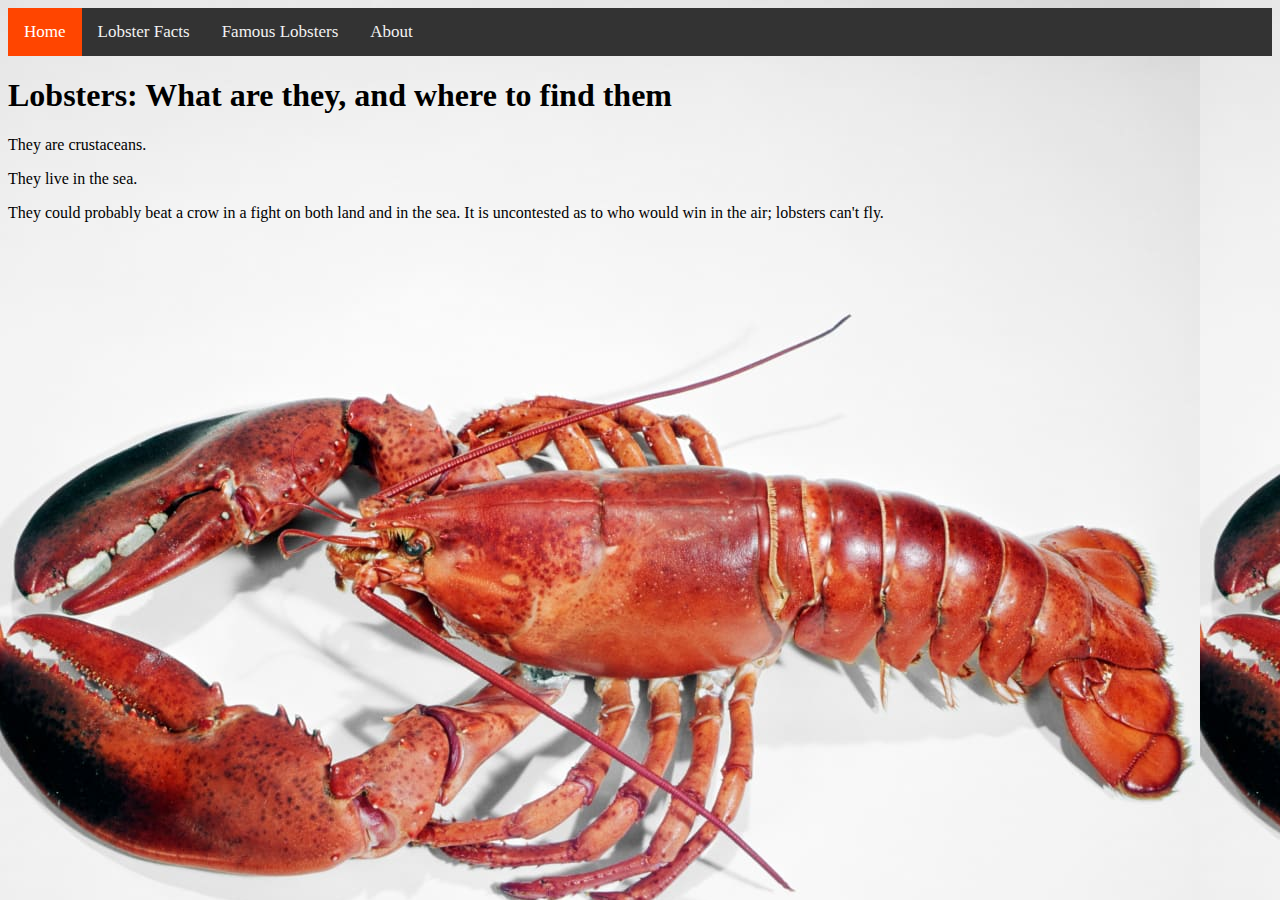
==== index.html @ f76c917d "Initial commit" ====
<!DOCTYPE html>
<html>
    <head>
        <title>Lobsters</title>
        <!--            STYLE TAGS -->
        <!--    keep style tags in the head
                classes start with .
                ids start with #
                Typically things are styled with classes
                and ids are used for very specific things, they can get complicated -->
        <link rel="stylesheet" href="style.css"/>
        <script src="logic.jss"></script>
    </head>
    <body>
        <div class="topnav">
            <a class="active" href="index.html">Home</a>
            <a href="lobster_facts.html">Lobster Facts</a>
            <a href="famous_lobsters.html">Famous Lobsters</a>
            <a href="about.html">About</a>
        </div>
        <div>
            <h1>Lobsters: What are they, and where to find them</h1>     
            <!-- Define which paragraphs have which classes and ids etc -->
            <p>They are crustaceans.</p>
            <p>They live in the sea.</p>
            <p>They could probably beat a crow in a fight on both land and in the sea. It is uncontested as to who would win in the air; lobsters can't fly.</p>
            <p id="hiddenText" class="blueText" style="display: none;">website using HTML</p>
    </body>
</html>
---- style.css ----
/* this things in here are selectors, e.g.  .class
                                            #id
                                            p (all paragraphs)
                                            * all elements */
h1{
    color: black;
    font-weight: bold;
    
}
.blueText{
    color: blue
}
#boldText{
    font-weight: bold;
}
body{
    background-image: url('lobster.jpeg');
}
*{
    font-family: Papyrus, fantasy;
}
.topnav {
    overflow: hidden;
    background-color: #333;
  }
  
  .topnav a {
    float: left;
    color: #f2f2f2;
    text-align: center;
    padding: 14px 16px;
    text-decoration: none;
    font-size: 17px;
  }
  
  .topnav a:hover {
    background-color: #ddd;
    color: black;
  }
  
  .topnav a.active {
    background-color: orangered;
    color: white;
  }
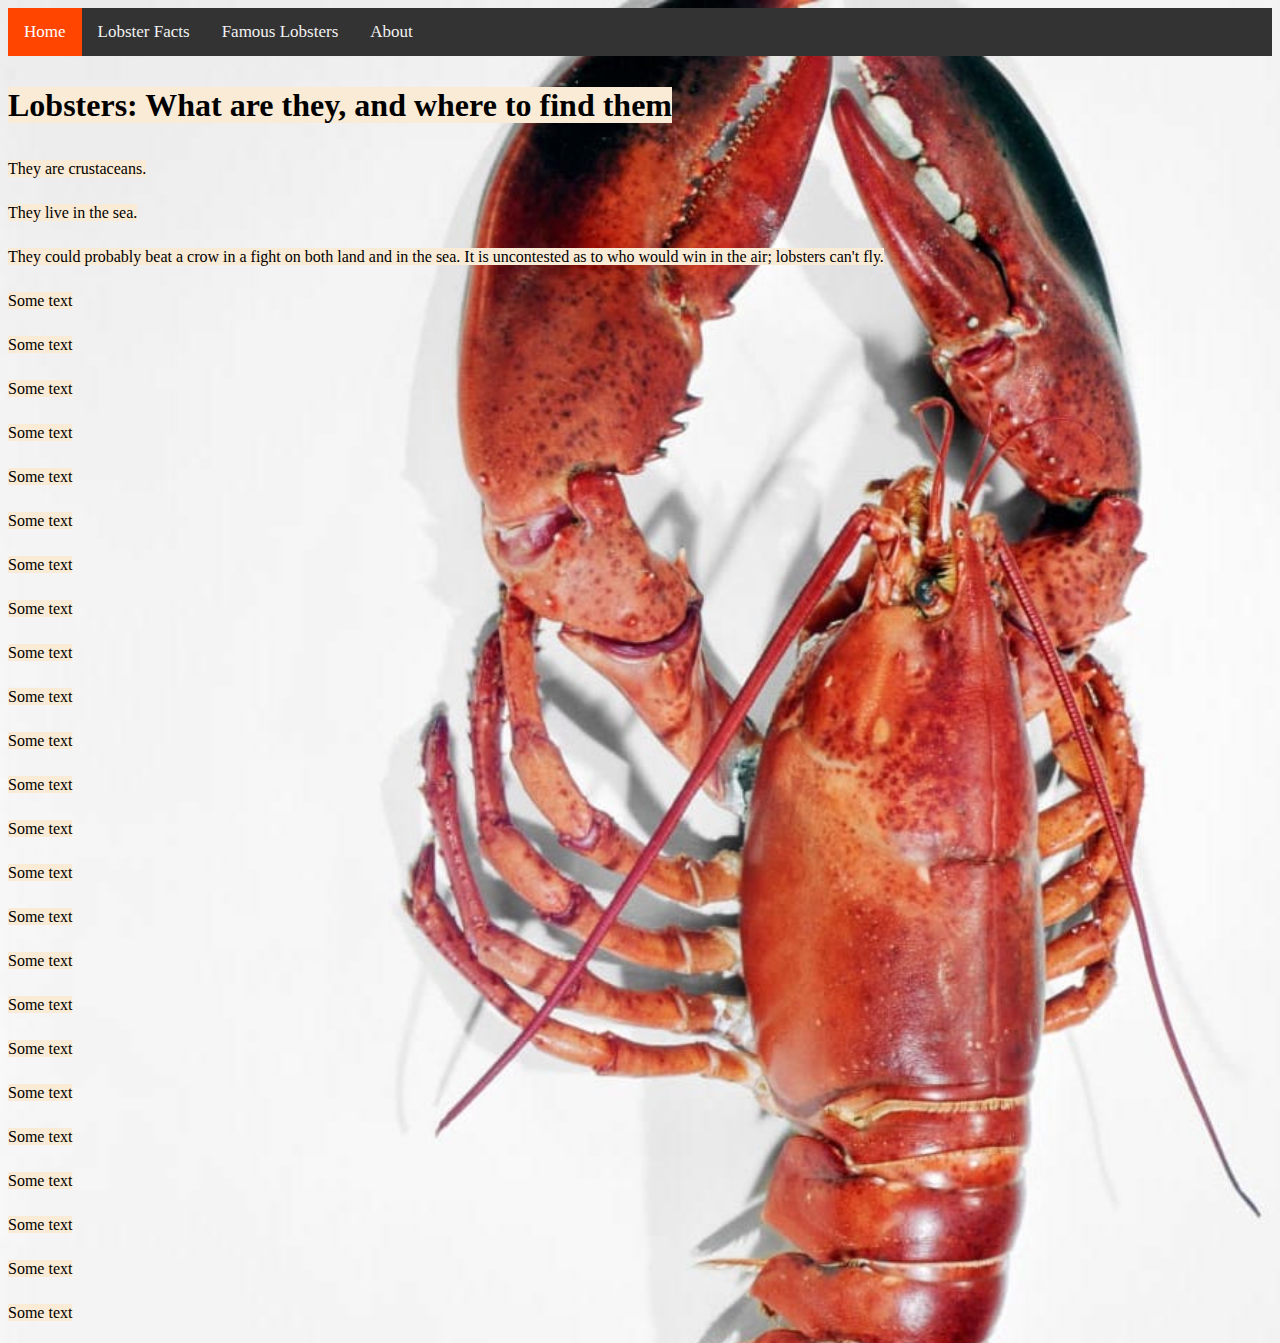
==== commit 2c063b38: "made changes to page content and style." ====
--- a/index.html
+++ b/index.html
@@ -19,11 +19,35 @@
             <a href="about.html">About</a>
         </div>
         <div>
-            <h1>Lobsters: What are they, and where to find them</h1>     
+            <h1><span class="whitebkgrdText">Lobsters: What are they, and where to find them</span></h1>     
             <!-- Define which paragraphs have which classes and ids etc -->
-            <p>They are crustaceans.</p>
-            <p>They live in the sea.</p>
-            <p>They could probably beat a crow in a fight on both land and in the sea. It is uncontested as to who would win in the air; lobsters can't fly.</p>
+            <p><span class="whitebkgrdText">They are crustaceans.</span></p>
+            <p><span class="whitebkgrdText">They live in the sea.</span></p>
+            <p><span class="whitebkgrdText">They could probably beat a crow in a fight on both land and in the sea. It is uncontested as to who would win in the air; lobsters can't fly.</span></p>
             <p id="hiddenText" class="blueText" style="display: none;">website using HTML</p>
+            <p><span>Some text</span></p>
+            <p><span>Some text</span></p>
+            <p><span>Some text</span></p>
+            <p><span>Some text</span></p>
+            <p><span>Some text</span></p>
+            <p><span>Some text</span></p>
+            <p><span>Some text</span></p>
+            <p><span>Some text</span></p>
+            <p><span>Some text</span></p>
+            <p><span>Some text</span></p>
+            <p><span>Some text</span></p>
+            <p><span>Some text</span></p>
+            <p><span>Some text</span></p>
+            <p><span>Some text</span></p>
+            <p><span>Some text</span></p>
+            <p><span>Some text</span></p>
+            <p><span>Some text</span></p>
+            <p><span>Some text</span></p>
+            <p><span>Some text</span></p>
+            <p><span>Some text</span></p>
+            <p><span>Some text</span></p>
+            <p><span>Some text</span></p>
+            <p><span>Some text</span></p>
+            <p><span>Some text</span></p>
     </body>
 </html>--- a/style.css
+++ b/style.css
@@ -7,14 +7,27 @@
     font-weight: bold;
     
 }
+span{
+  display: inline;
+  background-color: antiquewhite;
+  line-height: 1.75;
+}
 .blueText{
     color: blue
 }
 #boldText{
     font-weight: bold;
 }
+.whitebkgrdText{
+  display: inline;
+  background-color: antiquewhite;
+  line-height: 1.75;
+}
 body{
     background-image: url('lobster.jpeg');
+    background-size: 100%;
+    background-repeat: no-repeat;
+    background-attachment: fixed;
 }
 *{
     font-family: Papyrus, fantasy;
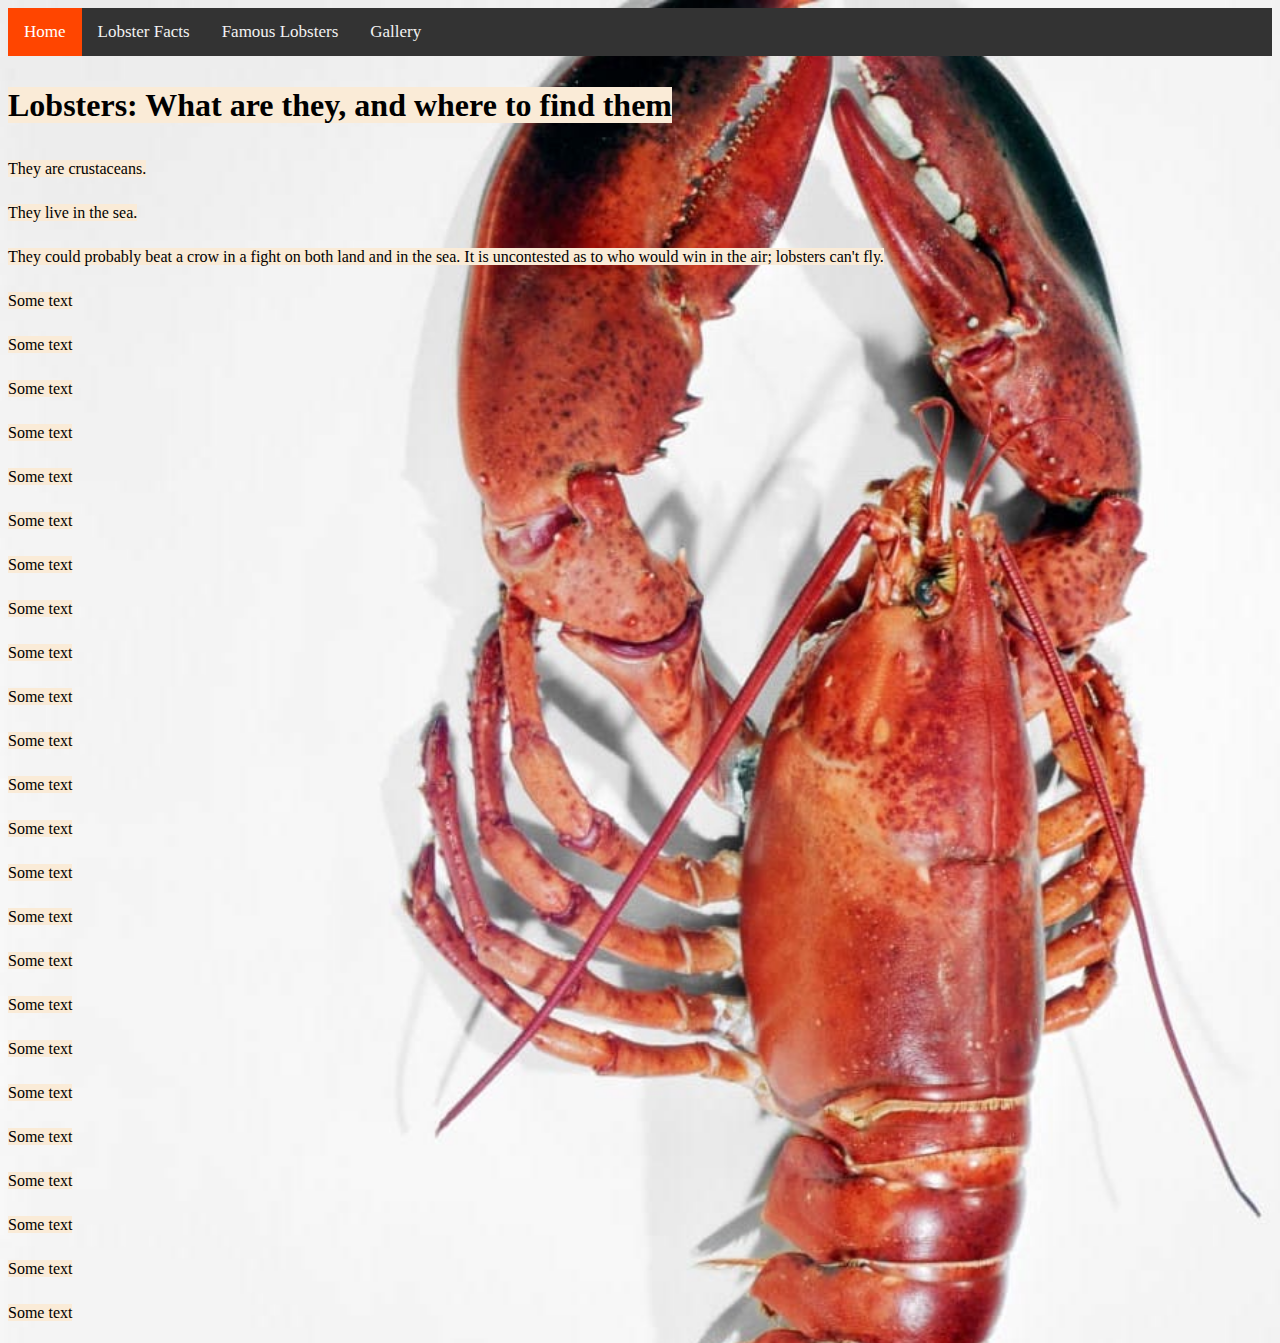
==== commit a2d65ebb: "Added a gallery. Gallery contains some image of lobster that are greyscale with a transition to colo" ====
--- a/index.html
+++ b/index.html
@@ -11,12 +11,12 @@
         <link rel="stylesheet" href="style.css"/>
         <script src="logic.jss"></script>
     </head>
-    <body>
+    <body class="bodyLob">
         <div class="topnav">
             <a class="active" href="index.html">Home</a>
             <a href="lobster_facts.html">Lobster Facts</a>
             <a href="famous_lobsters.html">Famous Lobsters</a>
-            <a href="about.html">About</a>
+            <a href="gallery.html">Gallery</a>
         </div>
         <div>
             <h1><span class="whitebkgrdText">Lobsters: What are they, and where to find them</span></h1>     
--- a/style.css
+++ b/style.css
@@ -23,7 +23,7 @@
   background-color: antiquewhite;
   line-height: 1.75;
 }
-body{
+.bodyLob{
     background-image: url('lobster.jpeg');
     background-size: 100%;
     background-repeat: no-repeat;
@@ -37,21 +37,68 @@
     background-color: #333;
   }
   
-  .topnav a {
-    float: left;
-    color: #f2f2f2;
-    text-align: center;
-    padding: 14px 16px;
-    text-decoration: none;
-    font-size: 17px;
+.topnav a {
+  float: left;
+  color: #f2f2f2;
+  text-align: center;
+  padding: 14px 16px;
+  text-decoration: none;
+  font-size: 17px;
+}
+
+.topnav a:hover {
+  background-color: #ddd;
+  color: black;
+}
+
+.topnav a.active {
+  background-color: orangered;
+  color: white;
+}
+#gallery {
+  line-height:0;
+  -webkit-column-count:5; /* split it into 5 columns */
+  -webkit-column-gap:5px; /* give it a 5px gap between columns */
+  -moz-column-count:5;
+  -moz-column-gap:5px;
+  column-count:5;
+  column-gap:5px;
+}
+#gallery img {
+  width: 100% !important;
+  height: auto !important;
+  margin-bottom:5px; /* to match column gap */
+  filter: grayscale(100%);
+  transition: filter 2s;
+}
+#gallery img:hover {
+  filter:none;
+}
+@media (max-width: 1200px) {
+  #gallery {
+   -moz-column-count:    4;
+   -webkit-column-count: 4;
+   column-count:         4;
   }
-  
-  .topnav a:hover {
-    background-color: #ddd;
-    color: black;
+}
+@media (max-width: 1000px) {
+  #gallery {
+   -moz-column-count:    3;
+   -webkit-column-count: 3;
+   column-count:         3;
   }
-  
-  .topnav a.active {
-    background-color: orangered;
-    color: white;
-  }+}
+@media (max-width: 800px) {
+  #gallery {
+   -moz-column-count:    2;
+   -webkit-column-count: 2;
+   column-count:         2;
+  }
+}
+@media (max-width: 400px) {
+  #gallery {
+   -moz-column-count:    1;
+   -webkit-column-count: 1;
+   column-count:         1;
+  }
+}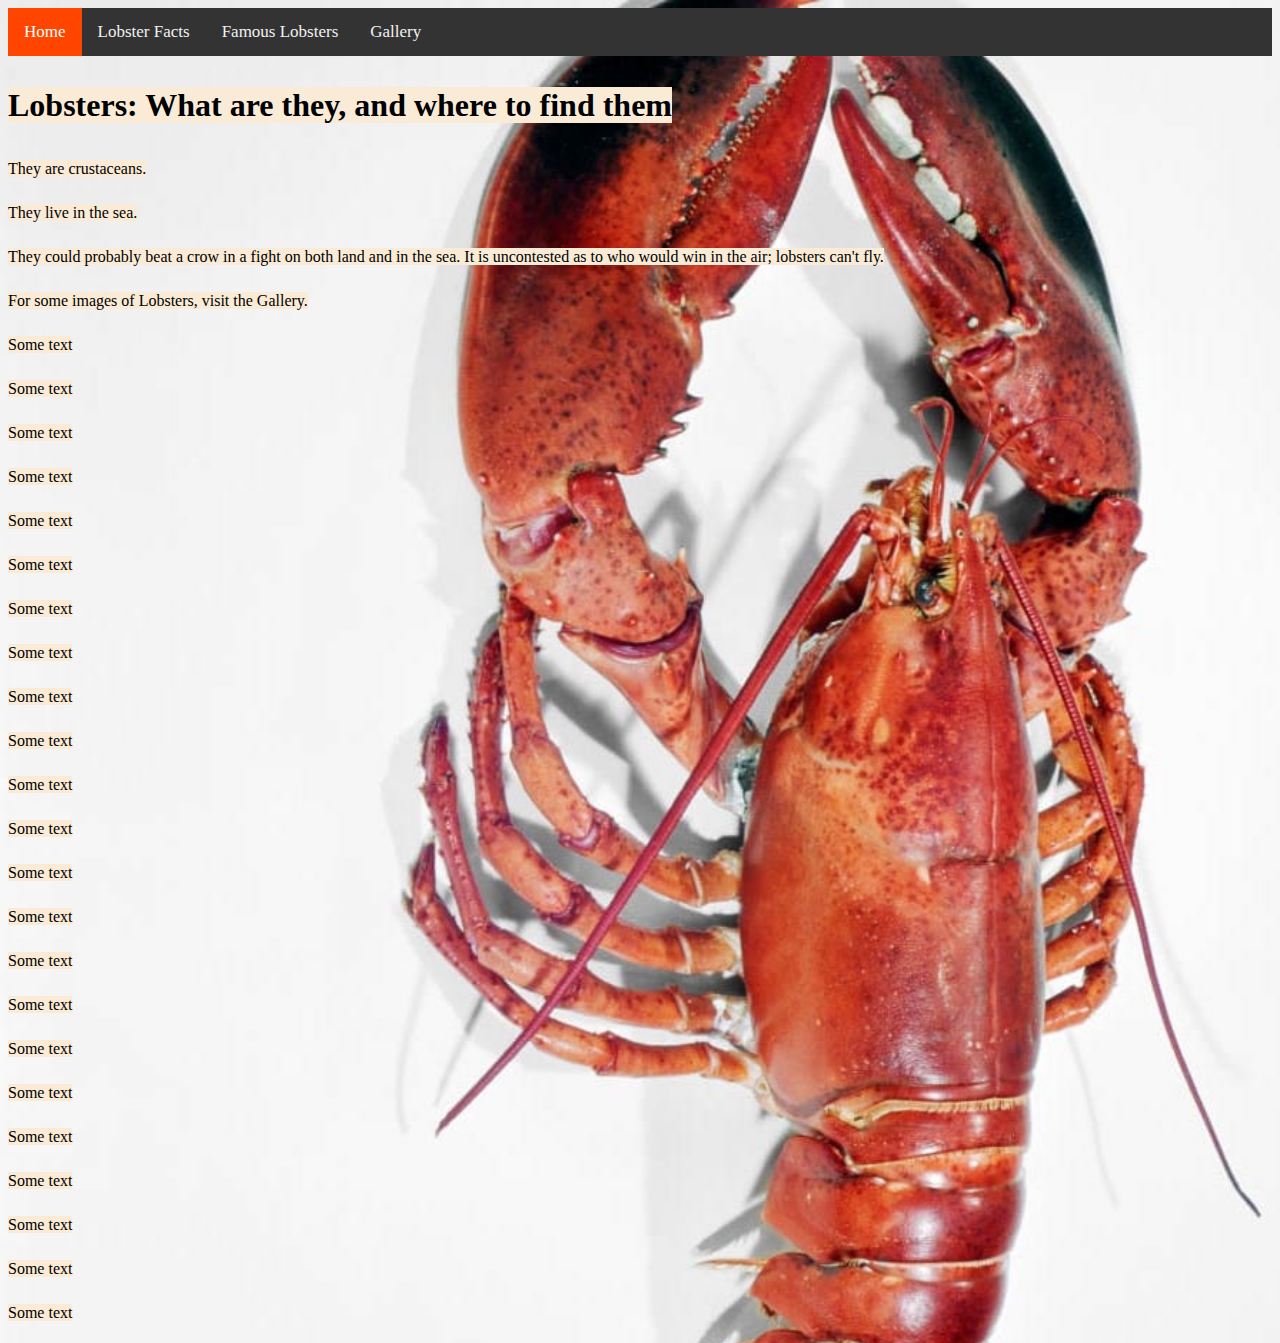
==== commit a88ec1f1: "Added content to index." ====
--- a/index.html
+++ b/index.html
@@ -25,7 +25,7 @@
             <p><span class="whitebkgrdText">They live in the sea.</span></p>
             <p><span class="whitebkgrdText">They could probably beat a crow in a fight on both land and in the sea. It is uncontested as to who would win in the air; lobsters can't fly.</span></p>
             <p id="hiddenText" class="blueText" style="display: none;">website using HTML</p>
-            <p><span>Some text</span></p>
+            <p><span>For some images of Lobsters, visit the Gallery.</span></p>
             <p><span>Some text</span></p>
             <p><span>Some text</span></p>
             <p><span>Some text</span></p>
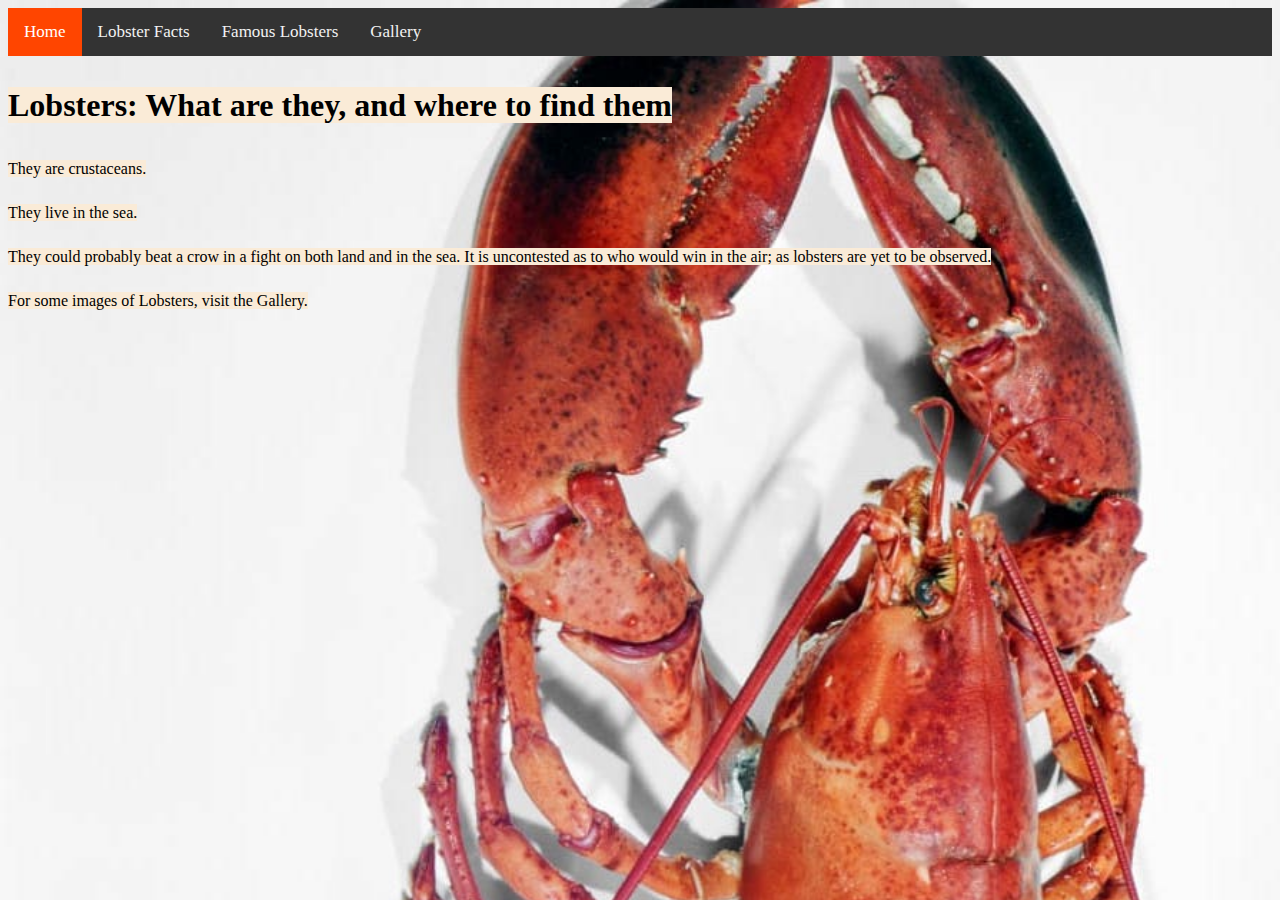
==== commit 000f39b0: "Update index.html" ====
--- a/index.html
+++ b/index.html
@@ -23,31 +23,8 @@
             <!-- Define which paragraphs have which classes and ids etc -->
             <p><span class="whitebkgrdText">They are crustaceans.</span></p>
             <p><span class="whitebkgrdText">They live in the sea.</span></p>
-            <p><span class="whitebkgrdText">They could probably beat a crow in a fight on both land and in the sea. It is uncontested as to who would win in the air; lobsters can't fly.</span></p>
+            <p><span class="whitebkgrdText">They could probably beat a crow in a fight on both land and in the sea. It is uncontested as to who would win in the air; as lobsters are yet to be observed.</span></p>
             <p id="hiddenText" class="blueText" style="display: none;">website using HTML</p>
-            <p><span>For some images of Lobsters, visit the Gallery.</span></p>
-            <p><span>Some text</span></p>
-            <p><span>Some text</span></p>
-            <p><span>Some text</span></p>
-            <p><span>Some text</span></p>
-            <p><span>Some text</span></p>
-            <p><span>Some text</span></p>
-            <p><span>Some text</span></p>
-            <p><span>Some text</span></p>
-            <p><span>Some text</span></p>
-            <p><span>Some text</span></p>
-            <p><span>Some text</span></p>
-            <p><span>Some text</span></p>
-            <p><span>Some text</span></p>
-            <p><span>Some text</span></p>
-            <p><span>Some text</span></p>
-            <p><span>Some text</span></p>
-            <p><span>Some text</span></p>
-            <p><span>Some text</span></p>
-            <p><span>Some text</span></p>
-            <p><span>Some text</span></p>
-            <p><span>Some text</span></p>
-            <p><span>Some text</span></p>
-            <p><span>Some text</span></p>
-    </body>
-</html>+            <p><span>For some images of Lobsters, visit the Gallery.</span></p> 
+        </body>
+</html>
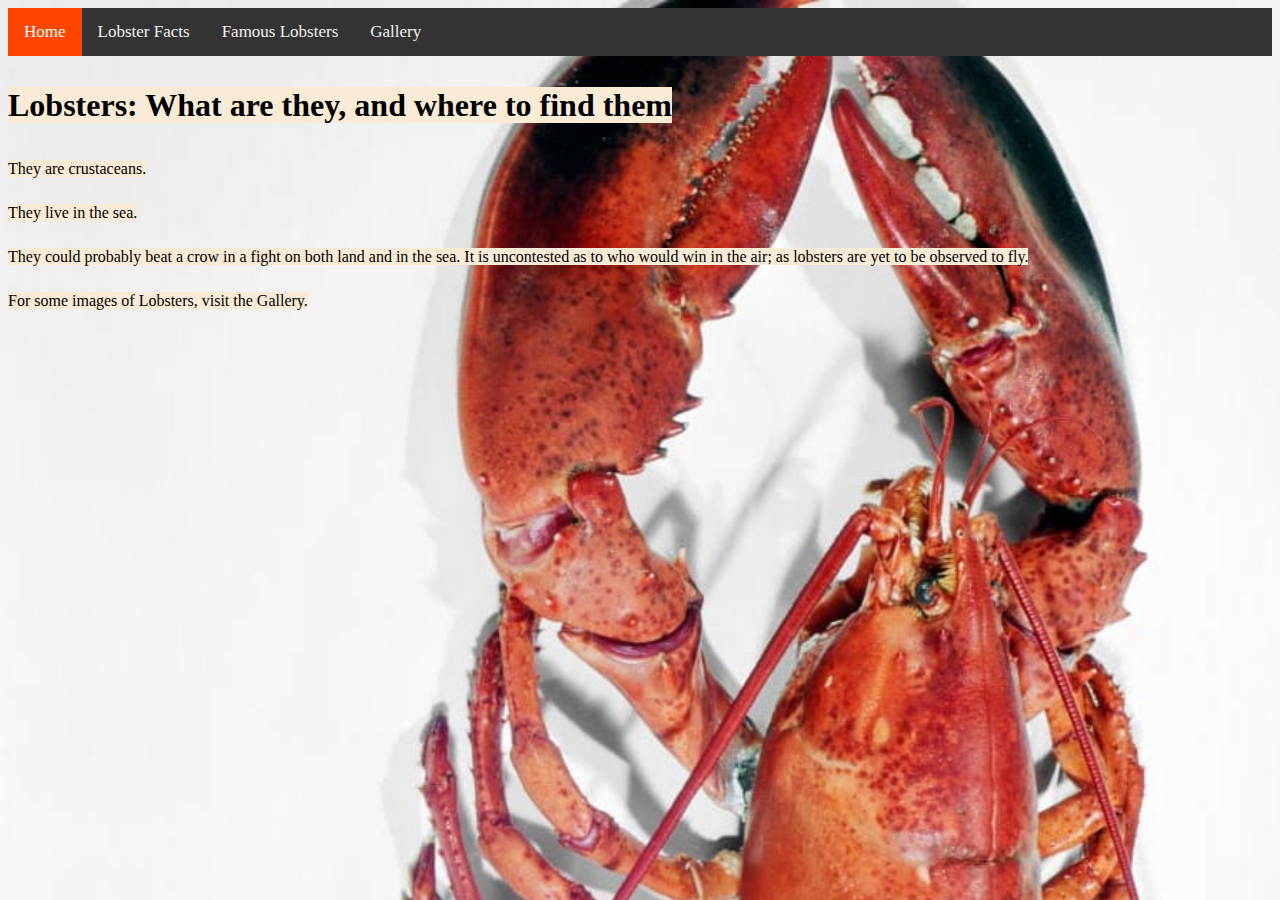
==== commit 1d3c5dfe: "Update index.html" ====
--- a/index.html
+++ b/index.html
@@ -23,7 +23,7 @@
             <!-- Define which paragraphs have which classes and ids etc -->
             <p><span class="whitebkgrdText">They are crustaceans.</span></p>
             <p><span class="whitebkgrdText">They live in the sea.</span></p>
-            <p><span class="whitebkgrdText">They could probably beat a crow in a fight on both land and in the sea. It is uncontested as to who would win in the air; as lobsters are yet to be observed.</span></p>
+            <p><span class="whitebkgrdText">They could probably beat a crow in a fight on both land and in the sea. It is uncontested as to who would win in the air; as lobsters are yet to be observed to fly.</span></p>
             <p id="hiddenText" class="blueText" style="display: none;">website using HTML</p>
             <p><span>For some images of Lobsters, visit the Gallery.</span></p> 
         </body>
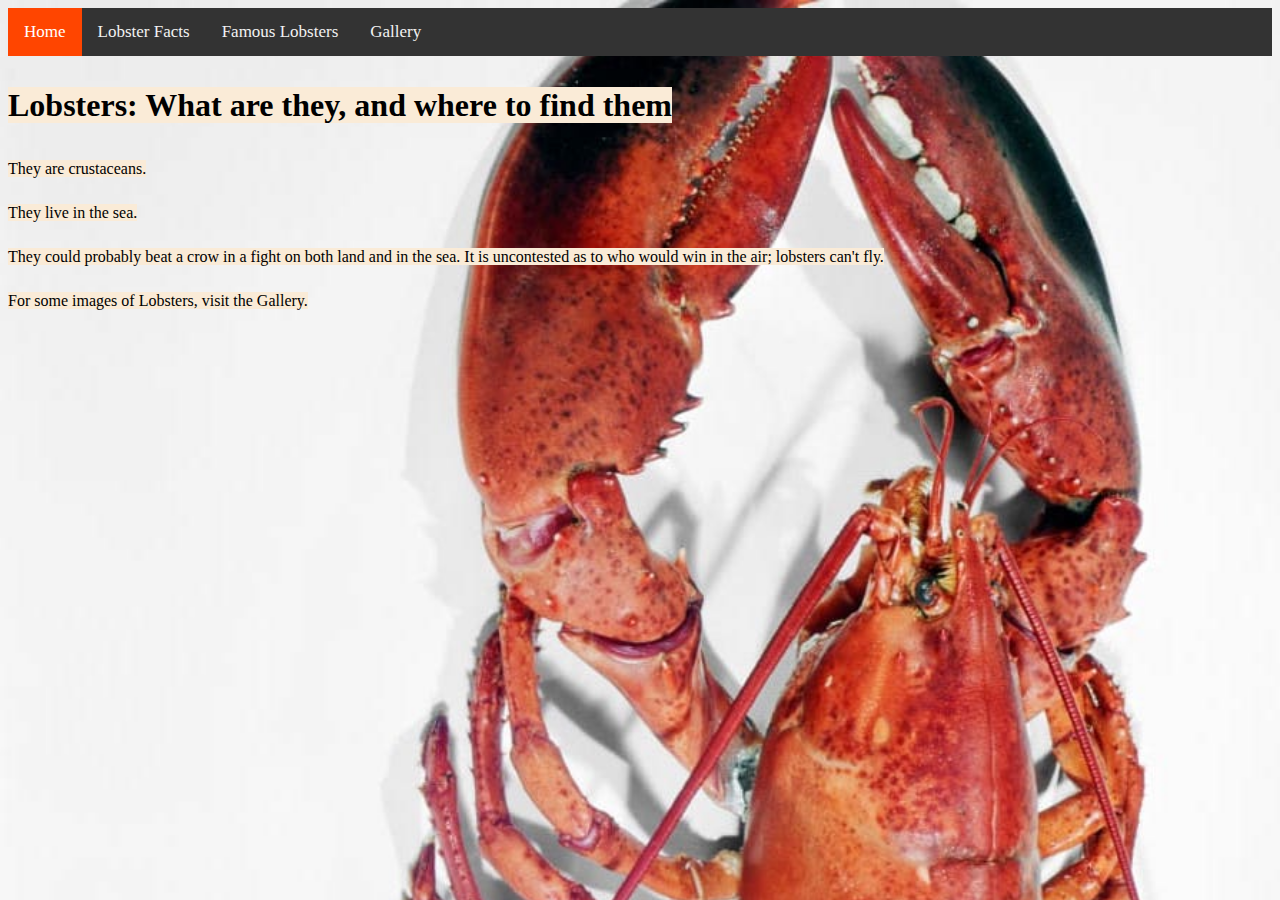
==== commit fbb5a36a: "changes" ====
--- a/index.html
+++ b/index.html
@@ -23,8 +23,8 @@
             <!-- Define which paragraphs have which classes and ids etc -->
             <p><span class="whitebkgrdText">They are crustaceans.</span></p>
             <p><span class="whitebkgrdText">They live in the sea.</span></p>
-            <p><span class="whitebkgrdText">They could probably beat a crow in a fight on both land and in the sea. It is uncontested as to who would win in the air; as lobsters are yet to be observed to fly.</span></p>
+            <p><span class="whitebkgrdText">They could probably beat a crow in a fight on both land and in the sea. It is uncontested as to who would win in the air; lobsters can't fly.</span></p>
             <p id="hiddenText" class="blueText" style="display: none;">website using HTML</p>
-            <p><span>For some images of Lobsters, visit the Gallery.</span></p> 
-        </body>
-</html>
+            <p><span>For some images of Lobsters, visit the Gallery.</span></p>
+    </body>
+</html>--- a/style.css
+++ b/style.css
@@ -69,7 +69,7 @@
   height: auto !important;
   margin-bottom:5px; /* to match column gap */
   filter: grayscale(100%);
-  transition: filter 2s;
+  transition: filter 0.5s;
 }
 #gallery img:hover {
   filter:none;
